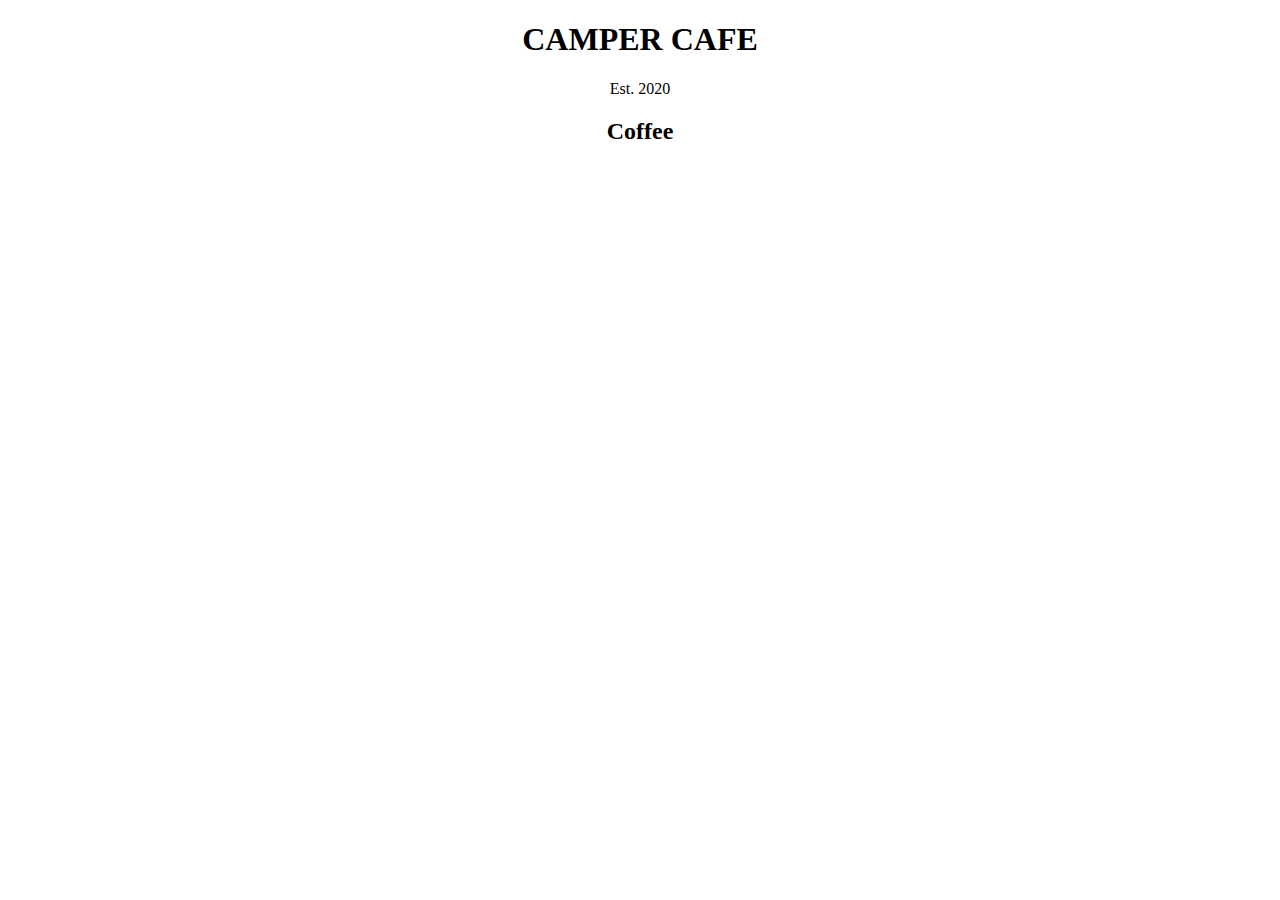
==== HTMLandCSS/LearnBasicCSSByBuildingACafeMenu.html @ 8db4c548 "LearnBasicCSSByBuildingACafeMenu (16/91)" ====
<!DOCTYPE html>
<html lang="en">
<head>
	<meta charset="UTF-8">
	<title>Cafe Menu</title>
	<link rel="stylesheet" href="LearnBasicCSSByBuildingACafeMenu.css">
<body>
<main>
	<h1>CAMPER CAFE</h1>
	<p>Est. 2020</p>
	<section>
		<h2>Coffee</h2>
	</section>
</main>
</body>
</html>
---- HTMLandCSS/LearnBasicCSSByBuildingACafeMenu.css ----
h1, h2, p {
    text-align: center;
}
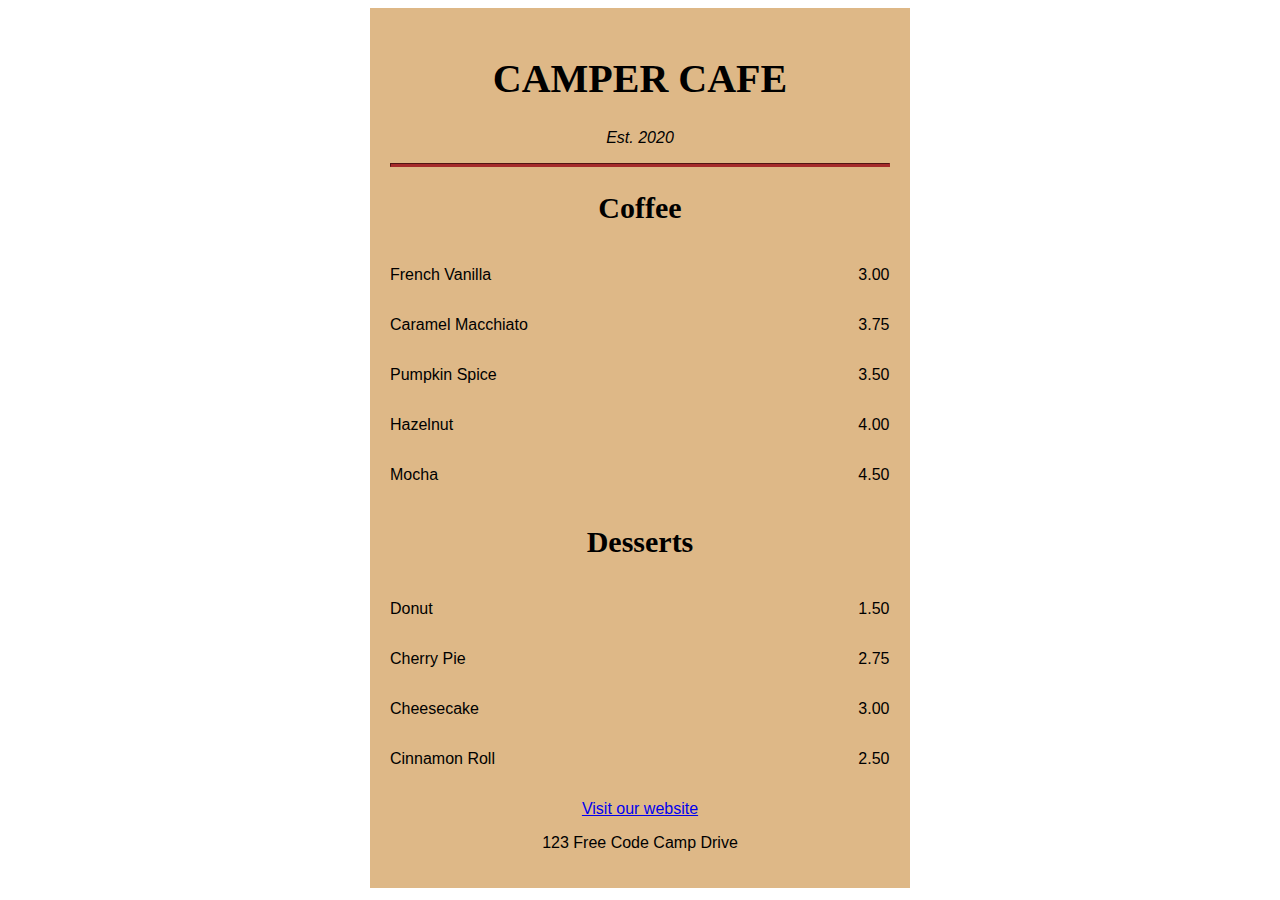
==== commit 342a20a1: "LearnBasicCSSByBuildingACafeMenu (70/91)" ====
--- a/HTMLandCSS/LearnBasicCSSByBuildingACafeMenu.html
+++ b/HTMLandCSS/LearnBasicCSSByBuildingACafeMenu.html
@@ -2,15 +2,62 @@
 <html lang="en">
 <head>
 	<meta charset="UTF-8">
+	<meta name="viewport" content="width=device-width, initial-scale=1.0"/>
 	<title>Cafe Menu</title>
 	<link rel="stylesheet" href="LearnBasicCSSByBuildingACafeMenu.css">
 <body>
-<main>
-	<h1>CAMPER CAFE</h1>
-	<p>Est. 2020</p>
-	<section>
-		<h2>Coffee</h2>
-	</section>
-</main>
+<div class="menu">
+	<main>
+		<h1>CAMPER CAFE</h1>
+		<p class="established">Est. 2020</p>
+		<hr>
+		<section>
+			<h2>Coffee</h2>
+			<article class="item">
+				<p class="flavor">French Vanilla</p>
+				<p class="price">3.00</p>
+			</article>
+			<article class="item">
+				<p class="flavor">Caramel Macchiato</p>
+				<p class="price">3.75</p>
+			</article>
+			<article class="item">
+				<p class="flavor">Pumpkin Spice</p>
+				<p class="price">3.50</p>
+			</article>
+			<article class="item">
+				<p class="flavor">Hazelnut</p>
+				<p class="price">4.00</p>
+			</article>
+			<article class="item">
+				<p class="flavor">Mocha</p>
+				<p class="price">4.50</p>
+			</article>
+		</section>
+		<section>
+			<h2>Desserts</h2>
+			<article class="item">
+				<p class="dessert">Donut</p>
+				<p class="price">1.50</p>
+			</article>
+			<article class="item">
+				<p class="dessert">Cherry Pie</p>
+				<p class="price">2.75</p>
+			</article>
+			<article class="item"
+			><p class="dessert">Cheesecake</p>
+				<p class="price">3.00</p>
+			</article>
+			<article class="item">
+				<p class="dessert">Cinnamon Roll</p>
+				<p class="price">2.50</p>
+			</article>
+		</section>
+	</main>
+	<footer>
+		<p><a href="https://www.freecodecamp.org">Visit our website</a></p>
+		<p>123 Free Code Camp Drive</p>
+	</footer>
+</div>
 </body>
 </html>--- a/HTMLandCSS/LearnBasicCSSByBuildingACafeMenu.css
+++ b/HTMLandCSS/LearnBasicCSSByBuildingACafeMenu.css
@@ -1,3 +1,54 @@
+body {
+    background-image: url("https://cdn.freecodecamp.org/curriculum/css-cafe/beans.jpg");
+    font-family: sans-serif;
+}
+
+.menu {
+    width: 80%;
+    max-width: 500px;
+    background-color: burlywood;
+    margin-left: auto;
+    margin-right: auto;
+    padding: 20px;
+}
+
+hr {
+    height: 2px;
+    background-color: brown;
+    border-color: brown;
+}
+
+h1 {
+    font-size: 40px;
+}
+
+h2 {
+    font-size: 30px;
+}
+
+h1, h2 {
+    font-family: Impact, serif;
+}
+
 h1, h2, p {
     text-align: center;
+}
+
+.established {
+    font-style: italic;
+}
+
+.flavor, .dessert {
+    text-align: left;
+    width: 75%;
+}
+
+.price {
+    text-align: right;
+    /*width: 25%;*/
+    width: 24%;
+}
+
+.item p {
+    display: inline-block;
 }